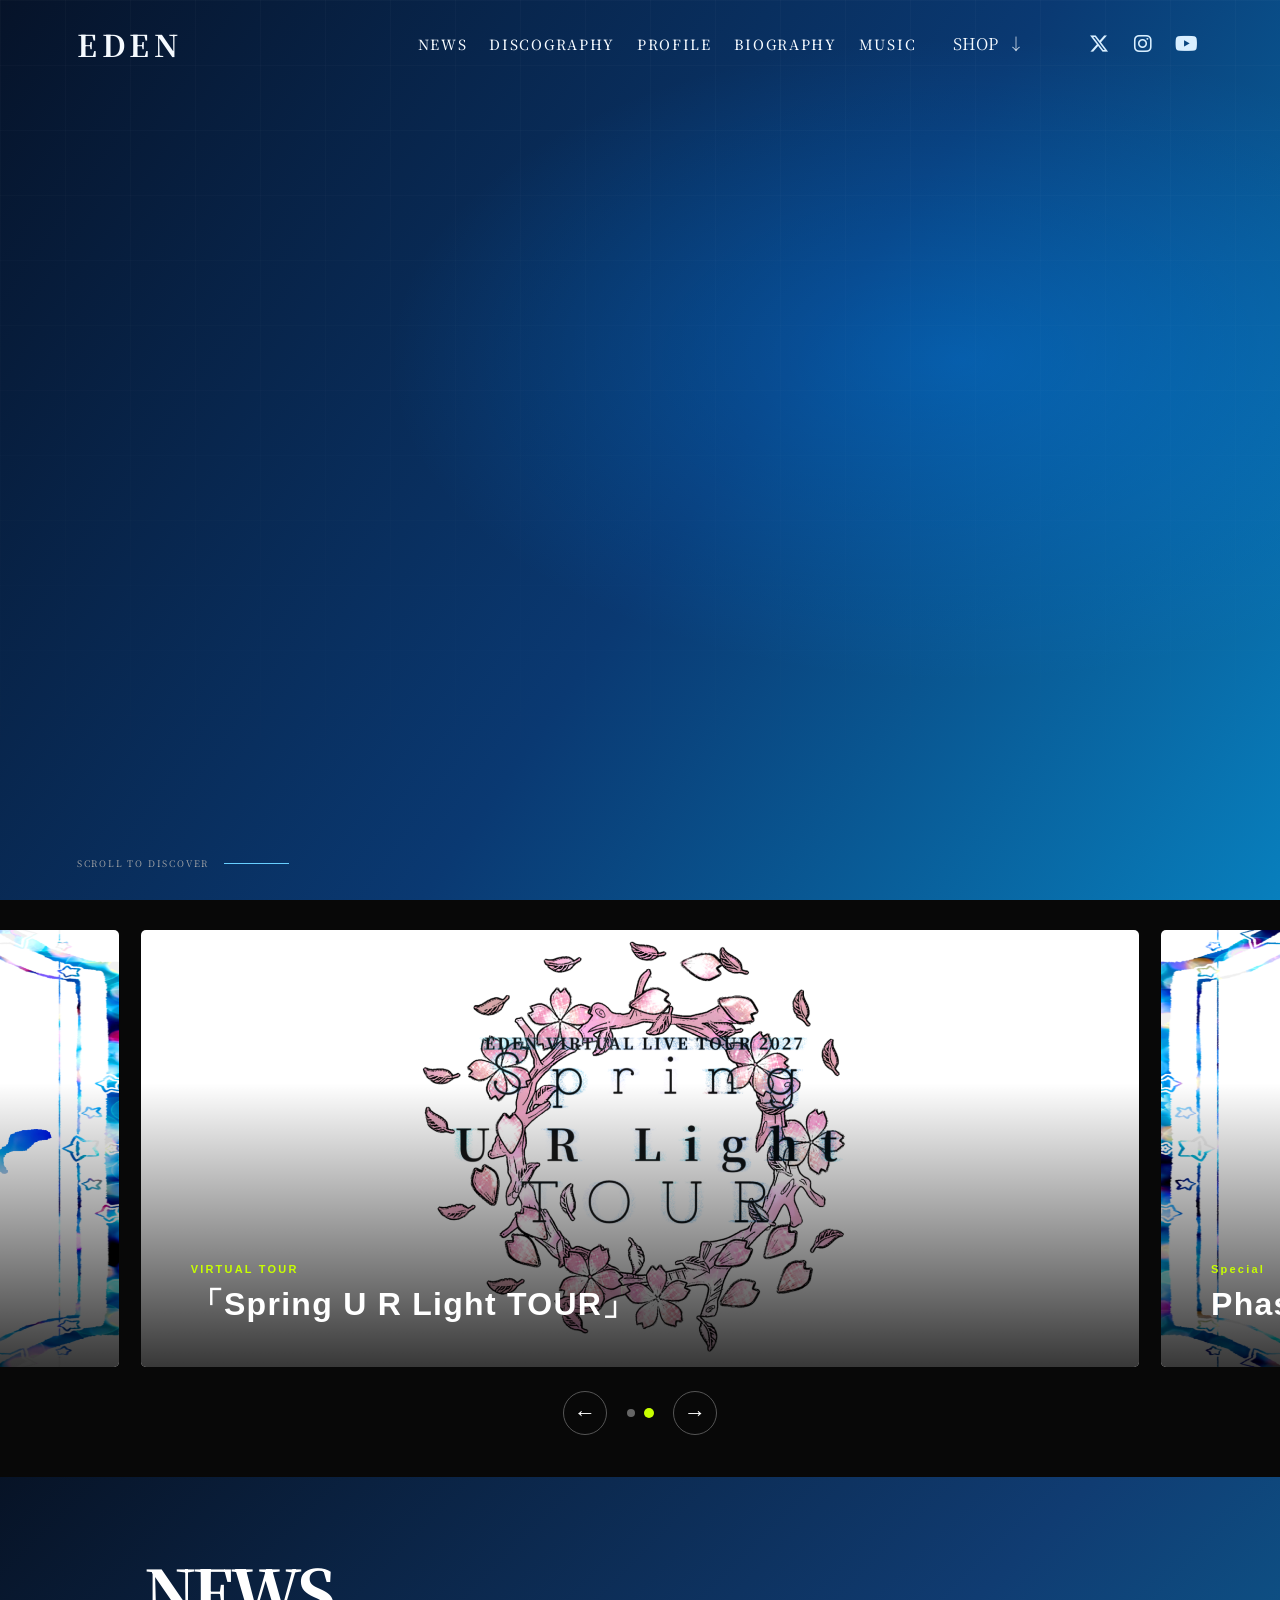
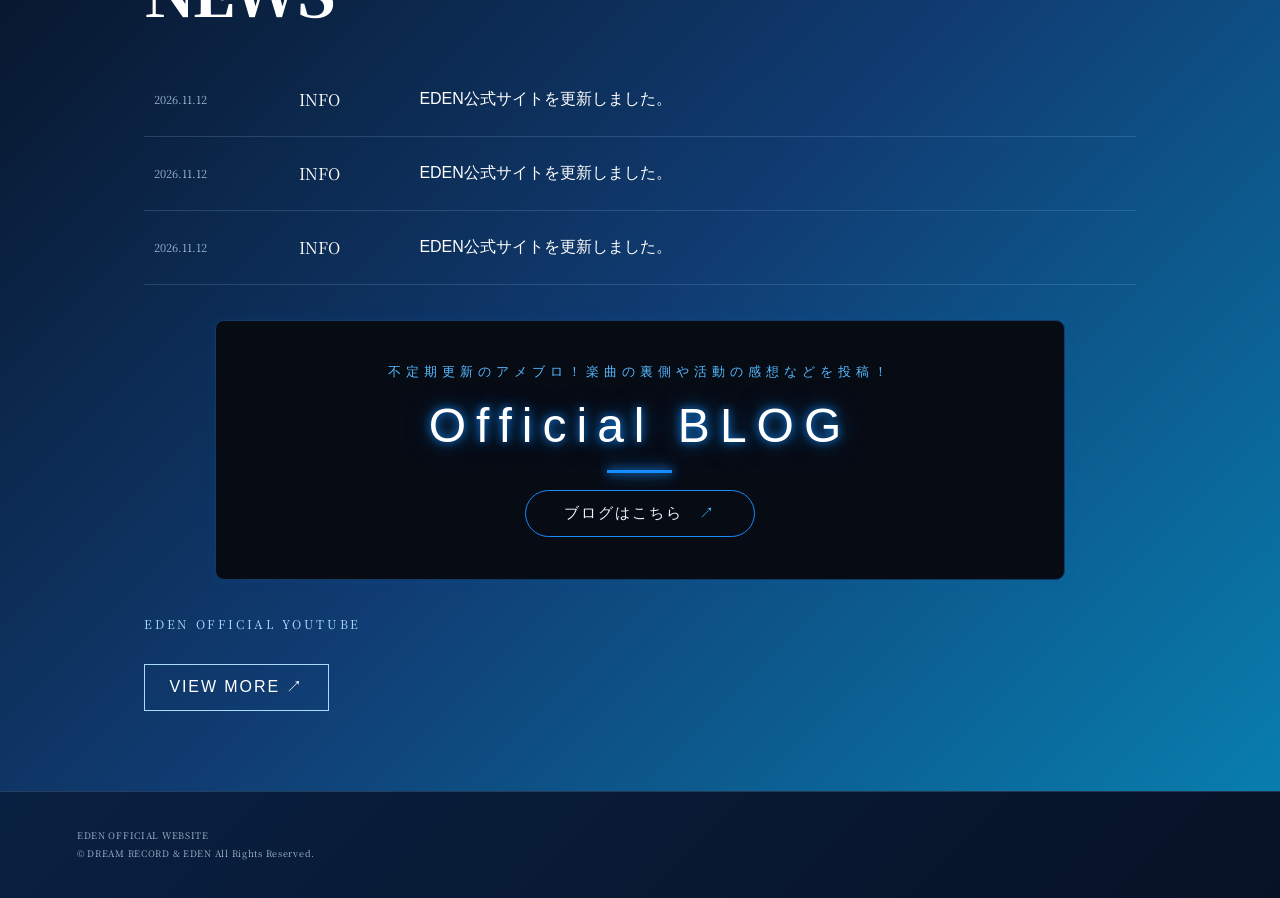
==== index.html @ d22cfefb "Remove extra newline before closing head tag" ====
<!DOCTYPE html>
<html lang="ja">
<head>
<meta charset="UTF-8">
<meta name="viewport" content="width=device-width, initial-scale=1">
<meta name="theme-color" content="#090909">
<meta name="description" content="ARTIST OFFICIAL WEBSITE">
<title>EDEN Official Web SITE</title>

<link rel="preconnect" href="https://fonts.googleapis.com">
<link rel="preconnect" href="https://fonts.gstatic.com" crossorigin>
<link href="https://fonts.googleapis.com/css2?family=Noto+Serif+JP:wght@400;500;600;700;800;900&display=swap" rel="stylesheet">
<link rel="stylesheet" href="style.css">
<script src="script.js" defer></script>

<link rel="stylesheet"
 href="https://cdnjs.cloudflare.com/ajax/libs/font-awesome/6.5.2/css/all.min.css">

 
</head>

<body>
<header id="header">
  <a href="#top" class="logo">EDEN</a>
  <button class="menu-btn" id="menuBtn" type="button" aria-label="メニューを開く" aria-expanded="false" aria-controls="nav">MENU ☰</button>
  <nav class="nav" id="nav" aria-label="メインメニュー">
    <a href="https://sites.google.com/view/eden-no-uta/news">NEWS</a>
    <a href="DISCOGRAPHY.html">DISCOGRAPHY</a>
    <a href="PROFILE.html">PROFILE</a>
    <a href="BIOGRAPHY.html">BIOGRAPHY</a>
    <a href="Music/home.html">MUSIC</a>

<div class="nav-dropdown">
  <button class="nav-dropdown__toggle" type="button"
          aria-expanded="false">
    SHOP <span class="nav-arrow">↓</span>
  </button>

  <div class="nav-dropdown__menu">
    <a href="https://suzuri.jp/EDEN__0_0__" target="_blank"
       rel="noopener noreferrer">SUZURI ↗</a>
    <a href="https://edennosono.booth.pm/" target="_blank"
       rel="noopener noreferrer">BOOTH ↗</a>
  </div>
</div>

<br>

<div class="header-sns">
  <a href="https://x.com/EDEN__0_0__"
     target="_blank" rel="noopener noreferrer"
     aria-label="X">
    <i class="fa-brands fa-x-twitter"></i>
  </a>

  <a href="https://www.instagram.com/eden__0_0__/?hl=ja"
     target="_blank" rel="noopener noreferrer"
     aria-label="Instagram">
    <i class="fa-brands fa-instagram"></i>
  </a>

  <a href="https://www.youtube.com/@EDEN__0_0__Official"
     target="_blank" rel="noopener noreferrer"
     aria-label="YouTube">
    <i class="fa-brands fa-youtube"></i>
  </a>


</div>

  </nav>

</header>

<main>
<section class="hero" id="top">
</section>
  <div class="hero-scroll">SCROLL TO DISCOVER</div>


<section class="dr-hero" aria-label="メインビジュアル">
  <div class="dr-hero__viewport">
    <div class="dr-hero__track">

      <a class="dr-hero__slide" href="https://sites.google.com/view/phase2specialsite/%E3%83%9B%E3%83%BC%E3%83%A0">
        <img
          src="パナー/2特設.png"
          alt="ライブステージ"
        >
        <span class="dr-hero__caption">
          <small>Special</small>
          Phase2 スタート記念特設サイト
        </span>
      </a>

      <a class="dr-hero__slide" href="#artist">
        <img
          src="パナー/TOURパナー.png"
          alt="音楽アーティスト"
        >
        <span class="dr-hero__caption">
          <small>VIRTUAL TOUR</small>
          「Spring U R Light TOUR」
        </span>
      </a>

     
    </div>
  </div>

  <div class="dr-hero__controls">
    <button class="dr-hero__arrow dr-hero__prev"
      type="button" aria-label="前のスライド">
      ←
    </button>

    <div class="dr-hero__dots" aria-label="スライド選択"></div>

    <button class="dr-hero__arrow dr-hero__next"
      type="button" aria-label="次のスライド">
      →
    </button>
  </div>
</section>

<section class="eden-video" id="video">

  <div class="wrap reveal">
    <div class="section-heading">
      <div><h2>NEWS</h2></div>
    </div>

<div class="news-item">
  <span class="news-date">2026.11.12</span>
  <span class="news-category">INFO</span>
  <a href="https://example.com">
    EDEN公式サイトを更新しました。
  </a>
</div>

<div class="news-item">
  <span class="news-date">2026.11.12</span>
  <span class="news-category">INFO</span>
  <a href="https://example.com">
    EDEN公式サイトを更新しました。
  </a>
</div>

<div class="news-item">
  <span class="news-date">2026.11.12</span>
  <span class="news-category">INFO</span>
  <a href="https://example.com">
    EDEN公式サイトを更新しました。
  </a>
</div>


  <!-- OFFICIAL BLOG -->
  <div class="eden-neon-wrap">
    <a href="https://www.ameba.jp/profile/general/eden-oficial/"
       target="_blank"
       rel="noopener noreferrer"
       class="eden-neon">

      <span class="eden-neon-label">
        不定期更新のアメブロ！楽曲の裏側や活動の感想などを投稿！
      </span>

      <span class="eden-neon-title">Official BLOG</span>

      <span class="eden-neon-line"></span>

      <span class="eden-neon-link">
        ブログはこちら <span>↗</span>
      </span>

    </a>
  </div>

  <!-- YOUTUBE VIDEO -->
  <div class="eden-video__inner">

    <p class="eden-video__eyebrow">
      EDEN OFFICIAL YOUTUBE
    </p>

    <a class="eden-video__more"
       href="https://www.youtube.com/@EDEN__0_0__Official"
       target="_blank"
       rel="noopener noreferrer">
      VIEW MORE ↗
    </a>

  </div>

</section>



</main>

<footer>
<p>EDEN OFFICIAL WEBSITE<br>© DREAM RECORD & EDEN All Rights Reserved.
</p></footer>
</body>
</html>
<style>
.eden-neon-wrap {
  width: 100%;
  margin: 35px auto;
  padding: 0 20px;
  box-sizing: border-box;
}

.eden-neon {
  width: 100%;
  max-width: 850px;
  min-height: 260px;
  margin: auto;
  box-sizing: border-box;

  display: flex;
  flex-direction: column;
  align-items: center;
  justify-content: center;
  gap: 17px;

  background: #070B14;
  border: 1px solid #123B68;
  border-radius: 9px;

  color: white !important;
  text-decoration: none !important;

  transition: .35s ease;
  box-shadow: 0 0 15px rgba(0,130,255,.08);
}

.eden-neon-label {
  color: #55B9FF;
  font-size: 13px;
  letter-spacing: 5px;
  font-family: Arial, sans-serif;
}

.eden-neon-title {
  font-family: Arial, sans-serif;
  font-size: 48px;
  font-weight: 300;
  letter-spacing: 10px;
  text-shadow: 0 0 10px #168CFF,
               0 0 25px rgba(0,140,255,.6);
}

.eden-neon-line {
  width: 65px;
  height: 3px;
  background: #168CFF;
  box-shadow: 0 0 8px #168CFF,
              0 0 18px #168CFF;
}

.eden-neon-link {
  color: #EAF6FF;
  font-size: 15px;
  letter-spacing: 2px;
  padding: 13px 38px;
  border: 1px solid #168CFF;
  border-radius: 40px;
  transition: .3s;
}

.eden-neon-link span {
  color: #45B9FF;
  margin-left: 10px;
}

.eden-neon:hover {
  border-color: #35AEFF;
  box-shadow: 0 0 15px #087BFF,
              0 0 35px rgba(0,120,255,.3);
}

.eden-neon:hover .eden-neon-link {
  background: #087BFF;
  box-shadow: 0 0 15px #087BFF;
  color: white;
}

.eden-neon:hover .eden-neon-link span {
  color: white;
}

@media(max-width:600px) {
  .eden-neon {
    min-height: 220px;
  }

  .eden-neon-title {
    font-size: 38px;
  }

  .eden-neon-label {
    font-size: 11px;
  }
}
</style>
---- style.css ----
:root {
  --bg: #090909;
  --panel: #141414;
  --text: #f7f7f7;
  --muted: #929292;
  --accent: #d9ff48;
  --line: rgba(255,255,255,.13);
}
* { box-sizing: border-box; margin: 0; padding: 0; }
html { scroll-behavior: smooth; scroll-padding-top: 85px; }
body { background: var(--bg); color: var(--text); font-family: "Montserrat", "Noto Sans JP", sans-serif; overflow-x: hidden; }
a { color: inherit; text-decoration: none; }
button { font: inherit; }
img { display: block; max-width: 100%; }
.wrap { width: min(1200px, 88%); margin: 0 auto; }

/* HEADER */
header { height: 78px; width: 100%; position: fixed; inset: 0 0 auto; z-index: 100; display: flex; align-items: center; justify-content: space-between; padding: 0 6%; border-bottom: 1px solid transparent; transition: .3s; }
header.scrolled { background: rgba(9,9,9,.92); border-color: var(--line); backdrop-filter: blur(15px); }
.logo { font-size: 21px; font-weight: 800; letter-spacing: .13em; }
.logo span { color: var(--accent); }
.nav { display: flex; gap: 28px; align-items: center; }
.nav a { font-size: 10px; letter-spacing: .14em; font-weight: 700; transition: color .25s; }
.nav a:hover { color: var(--accent); }
.menu-btn { display: none; color: white; background: transparent; border: 0; cursor: pointer; font-size: 12px; letter-spacing: .12em; }

/* HERO */
.hero { position: relative; min-height: 720px; height: 100svh; max-height: 1000px; display: flex; align-items: center; overflow: hidden; background: radial-gradient(ellipse at 72% 45%, rgba(105,120,57,.26), transparent 38%), radial-gradient(ellipse at 20% 80%, rgba(88,60,120,.20), transparent 40%), linear-gradient(120deg, #090909 20%, #1a1a1a 100%); }
.hero::before { content: ""; position: absolute; inset: 0; opacity: .18; background-image: linear-gradient(rgba(255,255,255,.12) 1px, transparent 1px), linear-gradient(90deg, rgba(255,255,255,.12) 1px, transparent 1px); background-size: 65px 65px; mask-image: linear-gradient(to bottom, black, transparent); }
.hero-orb { position: absolute; width: min(47vw, 600px); aspect-ratio: 1; right: 7%; top: 50%; transform: translateY(-45%); border-radius: 50%; background: radial-gradient(circle at 35% 30%, rgba(255,255,255,.8), transparent 2%), radial-gradient(circle at 35% 35%, #d9ff48 0%, #778c2a 14%, #22271a 38%, #090909 70%); filter: saturate(.75); box-shadow: 0 0 100px rgba(217,255,72,.08); animation: float 8s ease-in-out infinite; }
.hero-orb::after { content: ""; position: absolute; inset: -12%; border: 1px solid rgba(217,255,72,.2); border-radius: 50%; transform: rotateX(68deg) rotate(-25deg); }
@keyframes float { 0%,100% { transform: translateY(-45%) rotate(0deg); } 50% { transform: translateY(-48%) rotate(5deg); } }
.hero-content { position: relative; z-index: 2; width: 88%; max-width: 1200px; margin: 45px auto 0; }
.hero-label { font-size: 10px; letter-spacing: .35em; color: var(--accent); margin-bottom: 25px; }
.hero h1 { font-size: clamp(48px, 9vw, 120px); font-weight: 800; line-height: .95; letter-spacing: -.055em; max-width: 850px; }
.hero h1 span { display: block; color: transparent; -webkit-text-stroke: 1px rgba(255,255,255,.8); }
.hero-desc { font-size: 12px; line-height: 2.1; color: #b8b8b8; margin-top: 30px; }
.hero-links { display: flex; gap: 12px; margin-top: 35px; flex-wrap: wrap; }
.button { min-height: 48px; display: inline-flex; justify-content: center; align-items: center; padding: 0 25px; font-size: 10px; font-weight: 700; letter-spacing: .14em; border: 1px solid rgba(255,255,255,.4); transition: .25s; }
.button.primary { background: var(--accent); color: #101010; border-color: var(--accent); }
.button:hover { background: white; color: black; border-color: white; }
.hero-scroll { position: absolute; bottom: 30px; left: 6%; display: flex; align-items: center; gap: 15px; color: #aaa; font-size: 9px; letter-spacing: .2em; }
.hero-scroll::after { content: ""; width: 65px; height: 1px; background: var(--accent); }

/* SHARED SECTIONS */
section { padding: 110px 0; }
.section-heading { display: flex; align-items: end; justify-content: space-between; gap: 25px; margin-bottom: 42px; }
.eyebrow { color: var(--accent); font-size: 10px; letter-spacing: .28em; margin-bottom: 13px; font-weight: 700; }
.section-heading h2 { font-size: clamp(36px, 6vw, 64px); font-weight: 800; letter-spacing: -.055em; line-height: 1; }
.section-heading h2 small { display: block; font-size: 12px; font-weight: 400; letter-spacing: .16em; margin-top: 15px; }
.more { font-size: 10px; letter-spacing: .14em; padding-bottom: 8px; border-bottom: 1px solid var(--accent); white-space: nowrap; }

/* NEWS */
.news-list { border-top: 1px solid var(--line); }
.news-item { display: grid; grid-template-columns: 125px 100px 1fr 20px; gap: 20px; align-items: center; padding: 25px 10px; border-bottom: 1px solid var(--line); transition: background .25s; }
.news-item:hover { background: rgba(255,255,255,.035); }
.news-date { color: var(--muted); font-size: 11px; }
.tag { display: inline-flex; justify-content: center; width: fit-content; min-width: 75px; padding: 7px 10px; border: 1px solid var(--line); font-size: 9px; letter-spacing: .1em; }
.news-title { font-size: 13px; line-height: 1.8; }
.arrow { color: var(--accent); font-size: 18px; }

/* SCHEDULE */
.schedule { background: #111; }
.schedule-grid { display: grid; grid-template-columns: repeat(3, 1fr); gap: 18px; }
.schedule-card { background: #191919; padding: 27px; border: 1px solid transparent; transition: .3s; }
.schedule-card:hover { border-color: rgba(217,255,72,.45); transform: translateY(-4px); }
.schedule-type { font-size: 9px; color: var(--accent); letter-spacing: .2em; }
.schedule-date { font-size: 38px; font-weight: 800; margin: 22px 0 15px; }
.schedule-date span { font-size: 12px; font-weight: 500; }
.schedule-card h3 { font-size: 14px; line-height: 1.8; margin-bottom: 12px; }
.schedule-card p { color: var(--muted); font-size: 11px; line-height: 1.9; }

.eden-news-embed {
  width: 100%;
  max-width: 1100px;
  margin: 30px auto;
  overflow: hidden;
  border-radius: 12px;
  background: #071326;
}

.eden-news-embed iframe {
  display: block;
  width: 100%;
  height: 650px;
  border: 0;
}

@media (max-width: 700px) {
  .eden-news-embed iframe {
    height: 520px;
  }
}


/* VIDEO */
.video-grid { display: grid; grid-template-columns: repeat(3, 1fr); gap: 22px; }
.video-card { display: block; }
.video-thumb { position: relative; aspect-ratio: 16 / 10; overflow: hidden; background: radial-gradient(circle at 70% 35%, #606b32, transparent 30%), linear-gradient(135deg, #343434, #111); }
.video-thumb-purple { background: linear-gradient(135deg,#242424,#493b55,#111); }
.video-thumb-olive { background: linear-gradient(135deg,#4b4b31,#181818,#303030); }
.video-thumb::before { content: ""; position: absolute; inset: 0; background: linear-gradient(0deg, rgba(0,0,0,.65), transparent); transition: .3s; }
.video-thumb::after { content: "▶"; position: absolute; left: 50%; top: 50%; transform: translate(-50%,-50%); width: 48px; height: 48px; border: 1px solid rgba(255,255,255,.7); border-radius: 50%; display: grid; place-items: center; font-size: 12px; padding-left: 3px; transition: .3s; }
.video-card:hover .video-thumb::before { background: rgba(217,255,72,.13); }
.video-card:hover .video-thumb::after { background: var(--accent); color: #111; border-color: var(--accent); }
.video-info { padding-top: 18px; }
.video-info span { color: var(--muted); font-size: 9px; letter-spacing: .12em; }
.video-info h3 { margin-top: 9px; font-size: 13px; line-height: 1.7; }

.eden-video {
  padding: 80px 6%;
  color: #fff;
  background: linear-gradient(135deg, #071326, #103c72, #087eae);
}

.eden-video__inner {
  max-width: 1200px;
  margin: 0 auto;
}

.eden-video__eyebrow {
  font-size: 12px;
  letter-spacing: 0.22em;
  color: #a8dcff;
}

.eden-video__title {
  margin: 8px 0;
  font-family: "Noto Serif JP", serif;
  font-size: clamp(36px, 5vw, 58px);
  letter-spacing: 0.12em;
}

.eden-video__description {
  margin-bottom: 32px;
  color: #d2e7fa;
  font-size: 14px;
}

.eden-video__grid {
  display: grid;
  grid-template-columns: repeat(3, minmax(0, 1fr));
  gap: 24px;
}

.eden-video__item {
  min-width: 0;
}

.eden-video__player {
  width: 100%;
  aspect-ratio: 16 / 9;
  border: 0;
  display: block;
  background: #000;
}

.eden-video__name {
  margin-top: 12px;
  font-family: "Noto Serif JP", serif;
  font-size: 15px;
  line-height: 1.7;
  overflow-wrap: anywhere;
}

.eden-video__more {
  display: inline-block;
  margin-top: 32px;
  padding: 12px 24px;
  border: 1px solid #a8dcff;
  color: #fff;
  text-decoration: none;
  letter-spacing: 0.12em;
  transition: background 0.25s;
}

.eden-video__more:hover {
  background: #ffffff20;
}

.eden-video__loading {
  color: #d2e7fa;
}

@media (max-width: 700px) {
  .eden-video {
    padding: 56px 5%;
  }

  .eden-video__grid {
    grid-template-columns: 1fr;
    gap: 28px;
  }
}


/* ABOUT */
.about { position: relative; overflow: hidden; background: radial-gradient(ellipse at 100% 50%, rgba(217,255,72,.08), transparent 40%), #0d0d0d; }
.about-grid { display: grid; grid-template-columns: 1fr 1fr; gap: 70px; align-items: center; }
.about-art { min-height: 420px; position: relative; display: grid; place-items: center; background: linear-gradient(140deg, rgba(255,255,255,.07), transparent 55%), #151515; border: 1px solid var(--line); }
.about-art strong { font-size: clamp(45px, 8vw, 95px); letter-spacing: -.08em; font-weight: 800; }
.about-art span { position: absolute; bottom: 24px; right: 25px; color: var(--accent); font-size: 9px; letter-spacing: .2em; }
.about-text h2 { font-size: clamp(32px, 5vw, 54px); line-height: 1.25; letter-spacing: -.04em; margin-bottom: 25px; }
.about-text h2 span { color: var(--accent); }
.about-text p { font-size: 12px; line-height: 2.3; color: #aaa; margin-bottom: 20px; }

/* SOCIAL & FOOTER */
.social { text-align: center; padding: 85px 0; border-top: 1px solid var(--line); }
.social h2 { font-size: clamp(30px, 5vw, 55px); letter-spacing: -.04em; margin-bottom: 15px; }
.social p { color: var(--muted); font-size: 12px; margin-bottom: 30px; }
.social-links { display: flex; justify-content: center; gap: 12px; flex-wrap: wrap; }
footer { padding: 35px 6%; display: flex; justify-content: space-between; align-items: center; gap: 20px; border-top: 1px solid var(--line); }
.footer-logo { font-size: 16px; font-weight: 800; letter-spacing: .12em; }
footer p { color: var(--muted); font-size: 9px; letter-spacing: .08em; line-height: 2; }

/* SCROLL ANIMATION */
.reveal { opacity: 0; transform: translateY(25px); transition: opacity .7s ease, transform .7s ease; }
.reveal.visible { opacity: 1; transform: translateY(0); }
@media (prefers-reduced-motion: reduce) {
  *, *::before, *::after { scroll-behavior: auto !important; animation: none !important; transition: none !important; }
  .reveal { opacity: 1; transform: none; }
}

/* TABLET & MOBILE */
@media (max-width: 900px) {
  header { height: 68px; }
  .menu-btn { display: block; position: relative; z-index: 102; }
  .nav { position: fixed; inset: 0; height: 100svh; background: rgba(8,8,8,.98); display: flex; flex-direction: column; justify-content: center; gap: 32px; opacity: 0; visibility: hidden; transform: translateY(-10px); transition: .3s; }
  .nav.open { opacity: 1; visibility: visible; transform: translateY(0); }
  .nav a { font-size: 19px; letter-spacing: .15em; }
  .hero { min-height: 680px; height: 90svh; }
  .hero-orb { width: 75vw; right: -15%; top: 30%; opacity: .65; }
  .hero-content { margin-top: 70px; }
  .about-grid { gap: 35px; }
  .about-art { min-height: 320px; }
}
@media (max-width: 600px) {
  .wrap { width: 88%; }
  section { padding: 78px 0; }
  .hero { min-height: 680px; max-height: 850px; }
  .hero h1 { font-size: clamp(43px, 13vw, 72px); }
  .hero-desc { font-size: 11px; }
  .section-heading { margin-bottom: 28px; }
  .news-item { grid-template-columns: 1fr 1fr 20px; gap: 10px; padding: 20px 5px; }
  .news-date { grid-column: 1; }
  .news-item .tag { grid-column: 2; grid-row: 1; }
  .news-title { grid-column: 1 / 3; grid-row: 2; font-size: 12px; }
  .news-item .arrow { grid-column: 3; grid-row: 1 / 3; }
  .schedule-grid, .video-grid { grid-template-columns: 1fr; gap: 14px; }
  .schedule-card { padding: 23px; }
  .schedule-date { font-size: 32px; margin: 15px 0 10px; }
  .video-thumb { aspect-ratio: 16 / 9; }
  .about-grid { grid-template-columns: 1fr; gap: 35px; }
  .about-art { min-height: 260px; }
  .social { padding: 70px 0; }
  footer { flex-direction: column; align-items: flex-start; padding: 30px 6%; }
}


/* MOBILE MENU FINAL OVERRIDES */
@media (max-width: 900px) {
  .menu-btn {
    display: inline-flex;
    align-items: center;
    justify-content: center;
    min-height: 44px;
    padding: 0 4px;
    position: relative;
    z-index: 103;
  }
  .nav {
    z-index: 101;
    pointer-events: none;
  }
  .nav.open {
    pointer-events: auto;
  }
}
@media (min-width: 901px) {
  .menu-btn { display: none; }
  .nav {
    position: static;
    height: auto;
    opacity: 1;
    visibility: visible;
    transform: none;
    pointer-events: auto;
    background: transparent;
  }
}


/* EDEN - Main Visual Slider */
.dr-hero {
  --dr-gap: 22px;
  --dr-slide-width: 78%;
  --dr-accent: #c8ff00;
  width: 100%;
  padding: 30px 0 42px;
  overflow: hidden;
  background: #080808;
  color: #fff;
}

.dr-hero__viewport {
  width: 100%;
  overflow: hidden;
  touch-action: pan-y;
}

.dr-hero__track {
  display: flex;
  align-items: center;
  gap: var(--dr-gap);
  will-change: transform;
  transition: transform 650ms cubic-bezier(.22,.61,.36,1);
}

.dr-hero__slide {
  position: relative;
  display: block;
  flex: 0 0 var(--dr-slide-width);
  aspect-ratio: 16 / 7;
  overflow: hidden;
  border-radius: 5px;
  color: #fff;
  text-decoration: none;
  background: #202020;
}

.dr-hero__slide::after {
  content: "";
  position: absolute;
  inset: 0;
  background: linear-gradient(
    0deg,
    rgba(0,0,0,.78),
    transparent 65%
  );
}

.dr-hero__slide img {
  display: block;
  width: 100%;
  height: 100%;
  object-fit: cover;
  transition: transform 800ms ease;
}

.dr-hero__slide:hover img {
  transform: scale(1.04);
}

.dr-hero__caption {
  position: absolute;
  z-index: 1;
  left: 5%;
  bottom: 9%;
  font-size: clamp(16px, 2.5vw, 32px);
  font-weight: 800;
  letter-spacing: .04em;
}

.dr-hero__caption small {
  display: block;
  margin-bottom: 8px;
  color: var(--dr-accent);
  font-size: 11px;
  letter-spacing: .2em;
}

.dr-hero__controls {
  display: flex;
  align-items: center;
  justify-content: center;
  gap: 20px;
  margin-top: 24px;
}

.dr-hero__arrow {
  display: grid;
  place-items: center;
  width: 44px;
  height: 44px;
  flex: 0 0 44px;
  border: 1px solid #555;
  border-radius: 50%;
  background: transparent;
  color: #fff;
  font-size: 22px;
  cursor: pointer;
  transition: background .2s, color .2s, border-color .2s;
}

.dr-hero__arrow:hover {
  background: var(--dr-accent);
  border-color: var(--dr-accent);
  color: #080808;
}

.dr-hero__dots {
  display: flex;
  align-items: center;
  justify-content: center;
  gap: 10px;
}

.dr-hero__dot {
  width: 8px;
  height: 8px;
  padding: 0;
  border: 0;
  border-radius: 50%;
  background: #666;
  cursor: pointer;
  transition: background .2s, transform .2s;
}

.dr-hero__dot.is-active {
  background: var(--dr-accent);
  transform: scale(1.25);
}


@media (max-width: 768px) {
  .dr-hero {
    --dr-gap: 22px;
    --dr-slide-width: 78%;
    padding: 18px 0 28px;
  }

  .dr-hero__slide {
    aspect-ratio: 16 / 7;
  }

  .dr-hero__caption {
    font-size: 20px;
  }
}

@media (prefers-reduced-motion: reduce) {
  .dr-hero__track,
  .dr-hero__slide img {
    transition: none;
  }
}



.nav-dropdown {
  position: relative;
  display: inline-block;
  font-family: inherit;
}

.nav-dropdown__toggle {
  display: inline-flex;
  align-items: center;
  gap: 10px;
  padding: 10px 14px;
  border: 1px solid transparent;
  border-radius: 4px;
  background: transparent;
  color: inherit;
  font: inherit;
  cursor: pointer;
  transition: background .3s, border-color .3s;
}

.nav-dropdown__toggle:hover {
  background: rgba(128, 128, 128, .12);
  border-color: rgba(128, 128, 128, .35);
}

.nav-arrow {
  display: inline-block;
  transition: transform .3s ease;
}

.nav-dropdown.is-open .nav-arrow {
  transform: rotate(180deg);
}

.nav-dropdown__menu {
  position: absolute;
  top: calc(100% + 10px);
  left: 0;
  min-width: 190px;
  padding: 8px;
  background: #111116;
  border: 1px solid rgba(255,255,255,.16);
  border-radius: 6px;
  box-shadow: 0 12px 32px rgba(0,0,0,.25);
  z-index: 1000;

  opacity: 0;
  visibility: hidden;
  transform: translateY(-8px);
  transition:
    opacity .25s ease,
    transform .25s ease,
    visibility .25s;
}

.nav-dropdown.is-open .nav-dropdown__menu {
  opacity: 1;
  visibility: visible;
  transform: translateY(0);
}

.nav-dropdown__menu a {
  display: flex;
  justify-content: space-between;
  align-items: center;
  gap: 20px;
  padding: 13px 12px;
  color: #fff;
  font: inherit;
  text-decoration: none;
  border-radius: 4px;
  transition: background .2s, padding-left .2s;
}

.nav-dropdown__menu a:hover {
  background: rgba(255,255,255,.09);
  padding-left: 17px;
}

@media (prefers-reduced-motion: reduce) {
  .nav-dropdown__toggle,
  .nav-arrow,
  .nav-dropdown__menu,
  .nav-dropdown__menu a {
    transition: none;
  }
}

/* =========================
   BLUE GRADIENT THEME
   サイト全体のカラー変更
========================= */

:root {
  --bg: #071225;
  --panel: #0c1d36;
  --text: #f5faff;
  --muted: #a2bad4;
  --accent: #67cfff;
  --line: rgba(155, 210, 255, 0.18);
}

/* サイト全体の背景 */
body {
  background:
    linear-gradient(
      135deg,
      #061329 0%,
      #0a2850 45%,
      #071225 100%
    );
  color: var(--text);
}

/* ヘッダー */
header.scrolled {
  background: rgba(5, 18, 40, 0.92);
  border-color: rgba(103, 207, 255, 0.25);
}

/* メインビジュアル */
.hero {
  background:
    radial-gradient(
      ellipse at 75% 40%,
      rgba(0, 140, 255, 0.35),
      transparent 42%
    ),
    linear-gradient(
      125deg,
      #061329 0%,
      #0a3972 55%,
      #087fbd 100%
    );
}

/* ヒーローの光の球 */
.hero-orb {
  background:
    radial-gradient(
      circle at 35% 30%,
      #ffffff 0%,
      #8ee4ff 5%,
      #168bea 25%,
      #073d79 55%,
      #061329 75%
    );
  box-shadow: 0 0 100px rgba(40, 160, 255, 0.2);
}

/* 見出しのアクセント */
.eyebrow,
.logo span,
.arrow,
.schedule-type {
  color: var(--accent);
}

/* ボタン */
.button.primary {
  background: linear-gradient(135deg, #8ce3ff, #329fff);
  color: #061329;
  border-color: #8ce3ff;
}

.button:hover {
  background: #e8f8ff;
  color: #061329;
  border-color: #e8f8ff;
}

/* セクション背景 */
.schedule {
  background: rgba(3, 15, 34, 0.55);
}

.about {
  background:
    radial-gradient(
      ellipse at 100% 50%,
      rgba(0, 140, 255, 0.2),
      transparent 45%
    ),
    #08172d;
}

.social {
  border-color: var(--line);
}

/* カード */
.schedule-card {
  background: linear-gradient(
    145deg,
    rgba(20, 55, 95, 0.85),
    rgba(8, 24, 46, 0.95)
  );
  border-color: rgba(103, 207, 255, 0.12);
}

.schedule-card:hover {
  border-color: rgba(103, 207, 255, 0.65);
}

/* 動画サムネイル */
.video-thumb {
  background:
    radial-gradient(
      circle at 70% 35%,
      #168bea,
      transparent 35%
    ),
    linear-gradient(135deg, #153f6b, #081225);
}

.video-thumb-purple {
  background: linear-gradient(
    135deg, #102b55, #285d9c, #081225
  );
}

.video-thumb-olive {
  background: linear-gradient(
    135deg, #164d78, #0b203e, #102f55
  );
}

/* ABOUTエリア */
.about-art {
  background:
    linear-gradient(
      140deg,
      rgba(70, 170, 255, 0.2),
      transparent 60%
    ),
    #0c1d36;
  border-color: var(--line);
}

.about-text h2 span {
  color: var(--accent);
}

/* リンクのアクセント */
.more {
  border-color: var(--accent);
}

/* スマホメニュー */
@media (max-width: 900px) {
  .nav {
    background: linear-gradient(
      145deg,
      #061329 0%,
      #0a3972 60%,
      #071225 100%
    );
  }
}


/* EDEN：サイト共通フォント */
body,
button,
input,
textarea,
select,
a {
  font-family: "Helvetica Neue", Arial, sans-serif;
}

/* ナビゲーションの文字も統一 */
.nav-dropdown,
.nav-dropdown__toggle,
.nav-dropdown__menu a {
  font-family: inherit;
  font-size: inherit;
  letter-spacing: inherit;
}


/* =========================
   MINCHO FONT + HEADER SIZE
========================= */

/* サイト全体を明朝体に */
body {
  font-family:
    "Noto Serif JP",
    "Yu Mincho",
    "YuMincho",
    "Hiragino Mincho ProN",
    "MS PMincho",
    serif;
}

/* Google Fontsの明朝体を読み込む */


/* ヘッダー全体 */
header {
  min-height: 88px;
  padding: 0 6%;
}

/* 左上のロゴ */
.logo {
  font-family: "Noto Serif JP", serif;
  font-size: 30px;
  font-weight: 700;
  letter-spacing: 0.16em;
}

/* 右側のメニュー */
.nav {
  gap: 34px;
}

.nav a {
  font-family: "Noto Serif JP", serif;
  font-size: 14px;
  font-weight: 500;
  letter-spacing: 0.12em;
}

/* MENUボタン */
.menu-btn {
  font-family: "Noto Serif JP", serif;
  font-size: 16px;
  letter-spacing: 0.1em;
}

/* スマホ表示 */
@media (max-width: 900px) {
  header {
    min-height: 68px;
  }

  .logo {
    font-size: 25px;
  }

  .nav a {
    font-size: 22px;
  }

  .menu-btn {
    font-size: 15px;
  }
}


/* HEADER SNS LINKS */
.header-sns {
  display: flex;
  align-items: center;
  gap: 16px;
  margin-left: 28px;
  white-space: nowrap;
}

.header-sns a {
  color: #d9efff;
  font-family: "Noto Serif JP", serif;
  font-size: 12px;
  letter-spacing: 0.04em;
  transition: color 0.25s, opacity 0.25s;
}

.header-sns a:hover {
  color: #67cfff;
  opacity: 0.8;
}

/* PCのヘッダーに収める */
@media (min-width: 901px) {
  header {
    gap: 24px;
  }

  .nav {
    gap: 22px;
  }

  .header-sns {
    margin-left: 0;
    gap: 12px;
  }
}

/* スマホではメニュー内にSNSを表示 */
@media (max-width: 900px) {
  .header-sns {
    position: fixed;
    z-index: 102;
    top: calc(50% + 170px);
    left: 0;
    width: 100%;
    justify-content: center;
    gap: 24px;
    margin: 0;
    opacity: 0;
    visibility: hidden;
    pointer-events: none;
    transition: opacity 0.3s;
  }

  body:has(.nav.open) .header-sns {
    opacity: 1;
    visibility: visible;
    pointer-events: auto;
  }

  .header-sns a {
    font-size: 13px;
  }
}


.header-sns a {
  display: inline-flex;
  align-items: center;
  justify-content: center;
  color: #d9efff;
  font-size: 20px;
  width: 32px;
  height: 36px;
  transition: color 0.25s, transform 0.25s;
}

.header-sns a:hover {
  color: #67cfff;
  transform: translateY(-2px);
}

.header-sns i {
  display: block;
  line-height: 1;
}

@media (max-width: 900px) {
  .header-sns a {
    font-size: 24px;
    width: 38px;
    height: 42px;
  }
}

/* NEWS スマホ表示調整 */
@media screen and (max-width: 600px) {

  .news-item {
    display: grid;
    grid-template-columns: auto auto;
    justify-content: start;
    align-items: center;
    gap: 8px;

    width: 100%;
    box-sizing: border-box;
    padding: 14px 12px;
    margin: 0;

    min-height: auto;
  }

  .news-date {
    font-size: 12px;
    white-space: nowrap;
  }

  .news-category {
    font-size: 10px;
    padding: 3px 8px;
  }

  .news-item p {
    grid-column: 1 / -1;
    font-size: 13px;
    line-height: 1.6;
    margin: 0;
    overflow-wrap: anywhere;
  }

}
/* BLOG スマホ表示調整 */
@media screen and (max-width: 600px) {

  .eden-neon-wrap {
    padding: 0 12px;
    margin: 25px auto;
  }

  .eden-neon {
    min-height: 190px;
    padding: 25px 15px;
    gap: 14px;
  }

  .eden-neon-label {
    font-size: 11px;
    letter-spacing: 1px;
    line-height: 1.8;
    text-align: center;
  }

  .eden-neon-title {
    font-size: 32px;
    letter-spacing: 5px;
    text-align: center;
  }

  .eden-neon-link {
    font-size: 13px;
    padding: 11px 28px;
  }

}
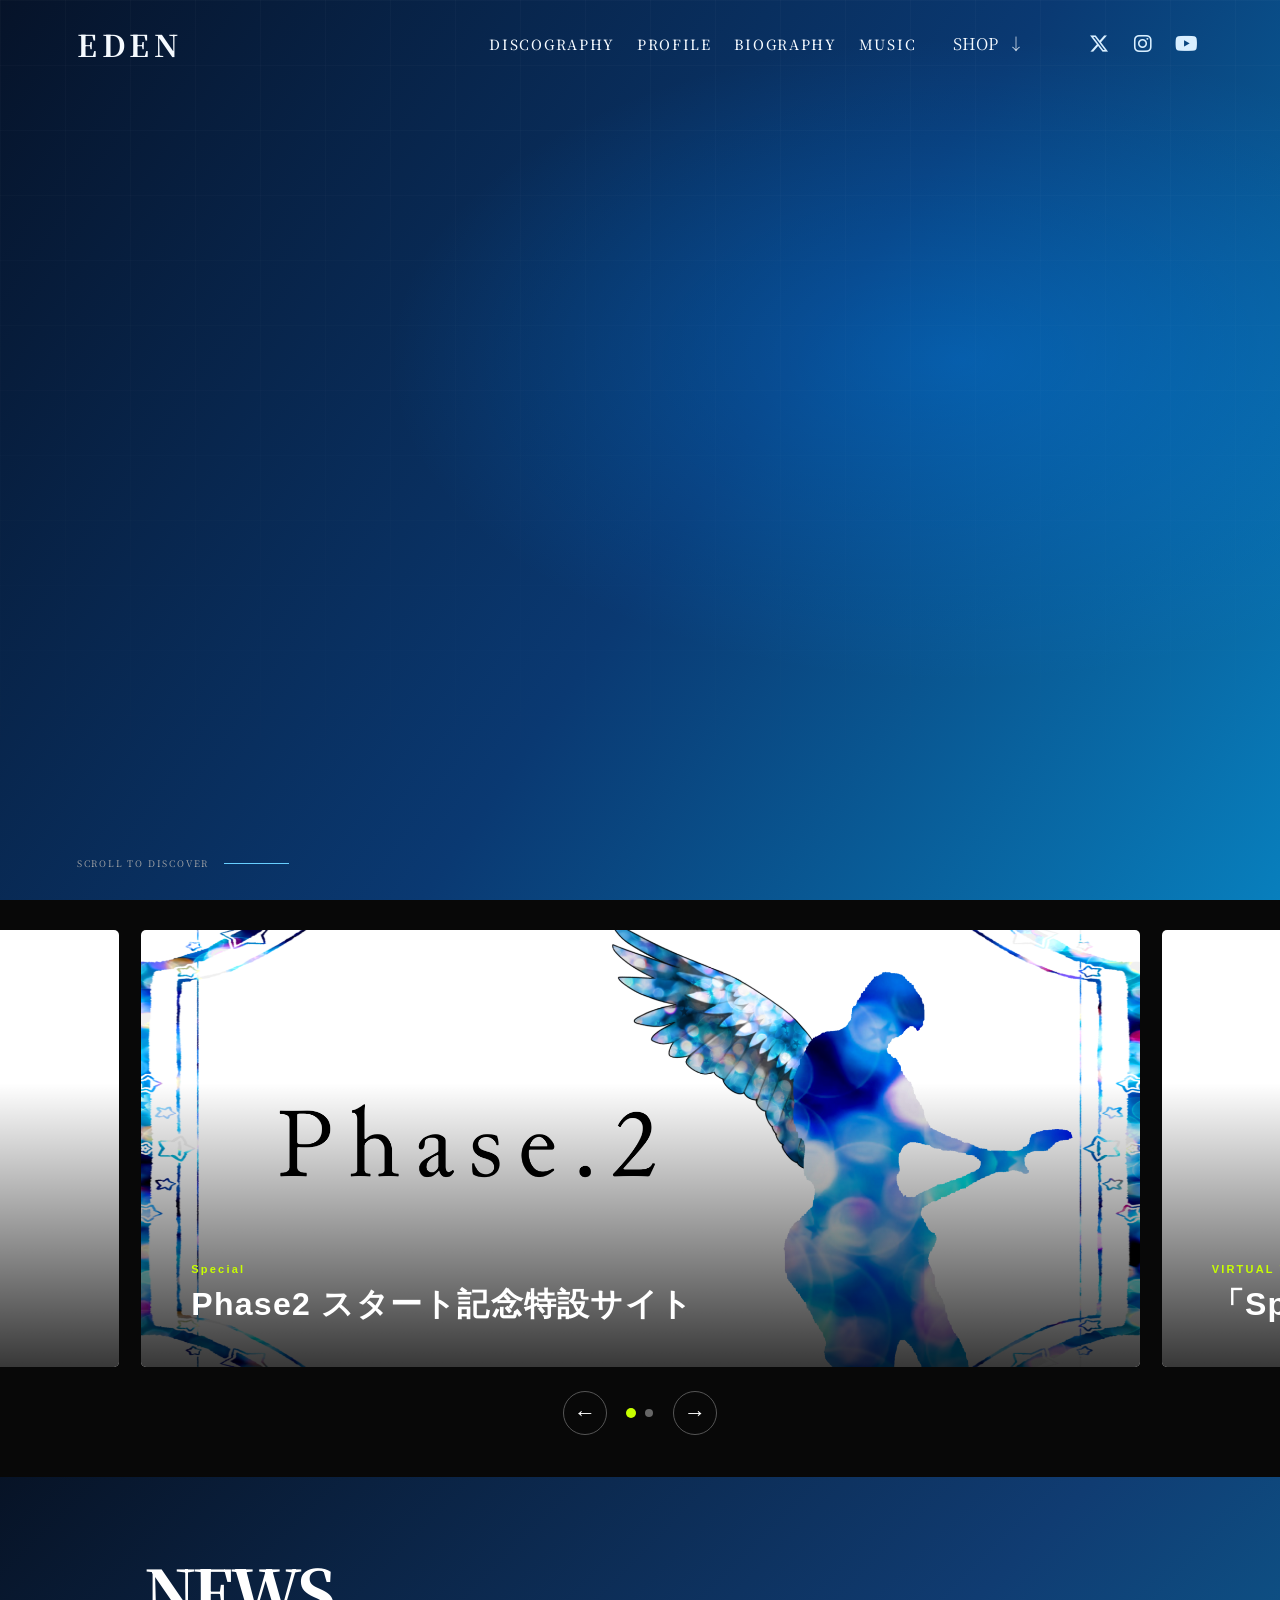
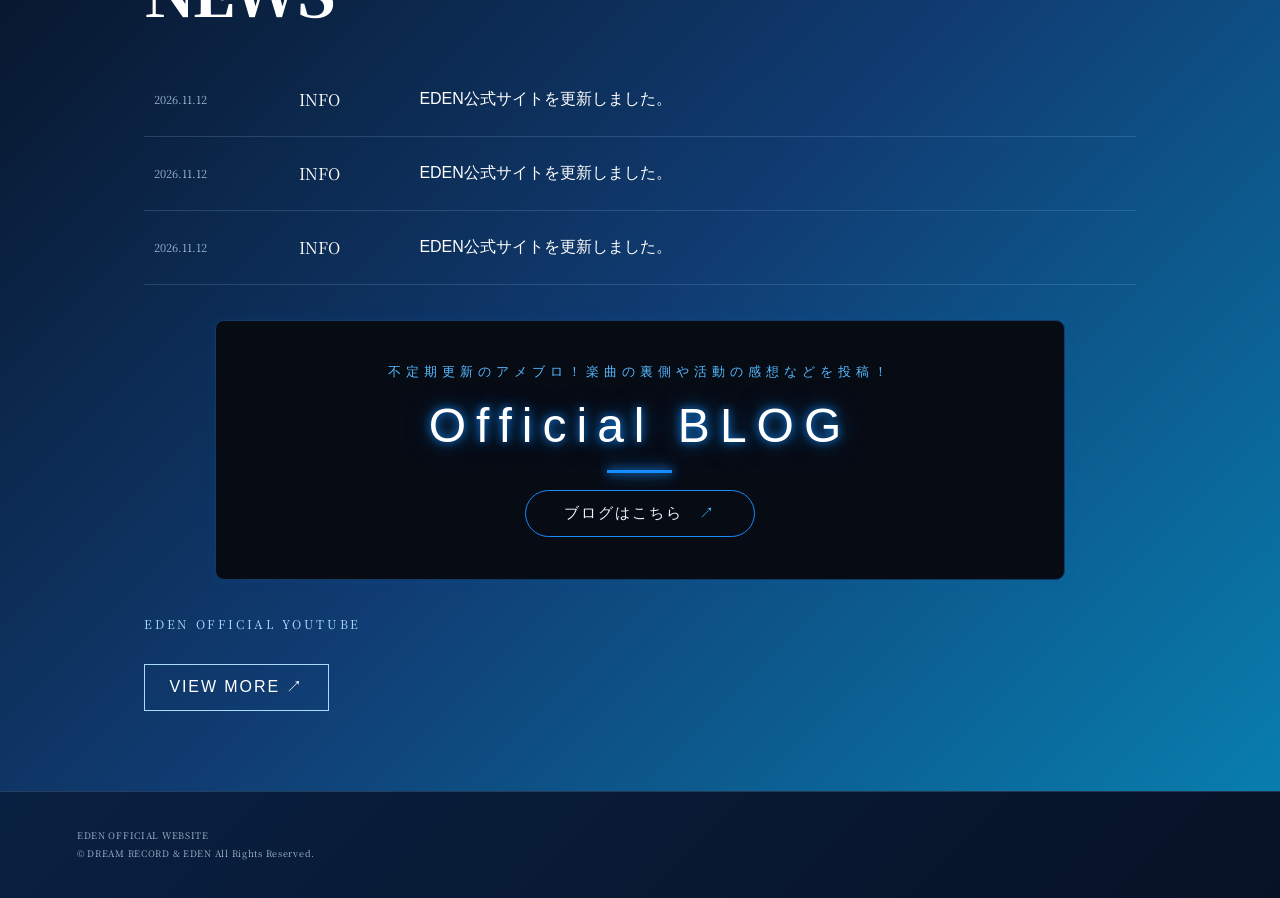
==== commit 5c7be63e: "Update index.html" ====
--- a/index.html
+++ b/index.html
@@ -16,15 +16,15 @@
 <link rel="stylesheet"
  href="https://cdnjs.cloudflare.com/ajax/libs/font-awesome/6.5.2/css/all.min.css">
 
- 
+
 </head>
 
 <body>
 <header id="header">
-  <a href="#top" class="logo">EDEN</a>
+  <a href="index.html" class="logo">EDEN</a>
   <button class="menu-btn" id="menuBtn" type="button" aria-label="メニューを開く" aria-expanded="false" aria-controls="nav">MENU ☰</button>
   <nav class="nav" id="nav" aria-label="メインメニュー">
-    <a href="https://sites.google.com/view/eden-no-uta/news">NEWS</a>
+
     <a href="DISCOGRAPHY.html">DISCOGRAPHY</a>
     <a href="PROFILE.html">PROFILE</a>
     <a href="BIOGRAPHY.html">BIOGRAPHY</a>
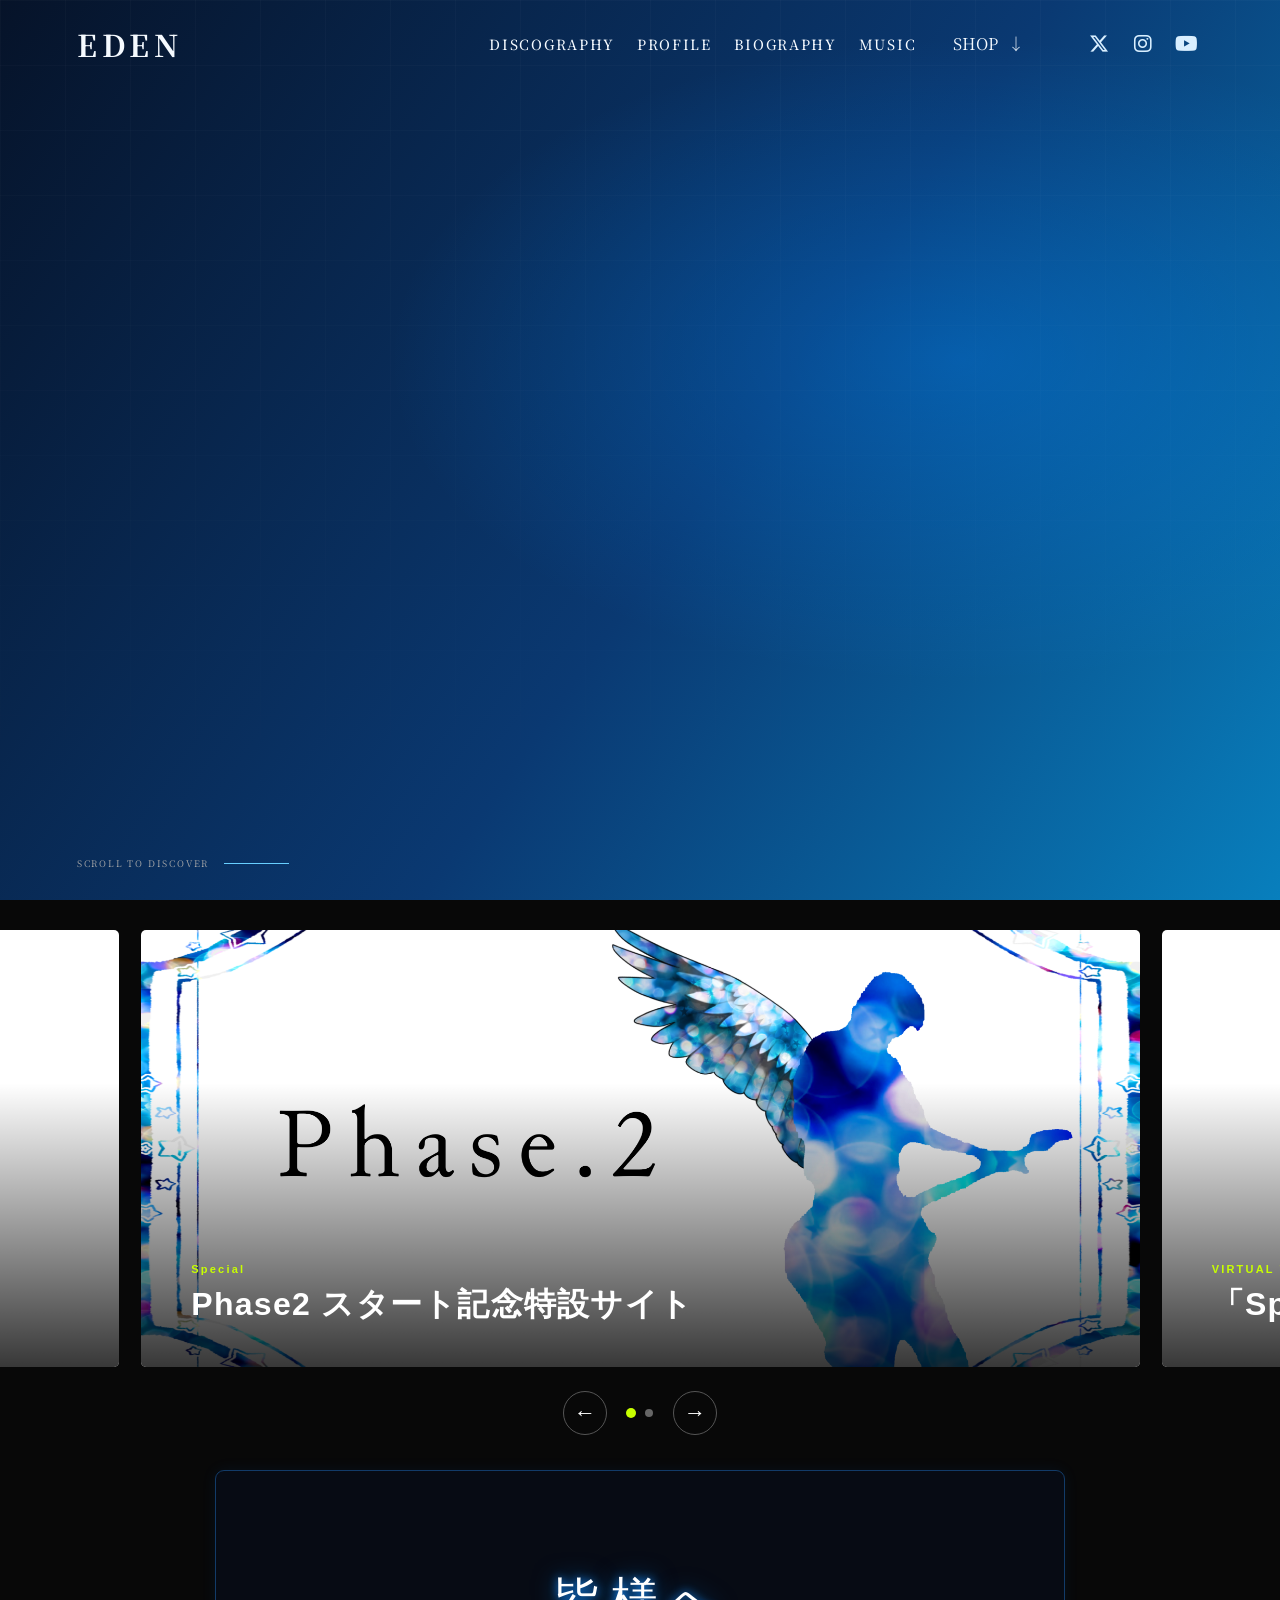
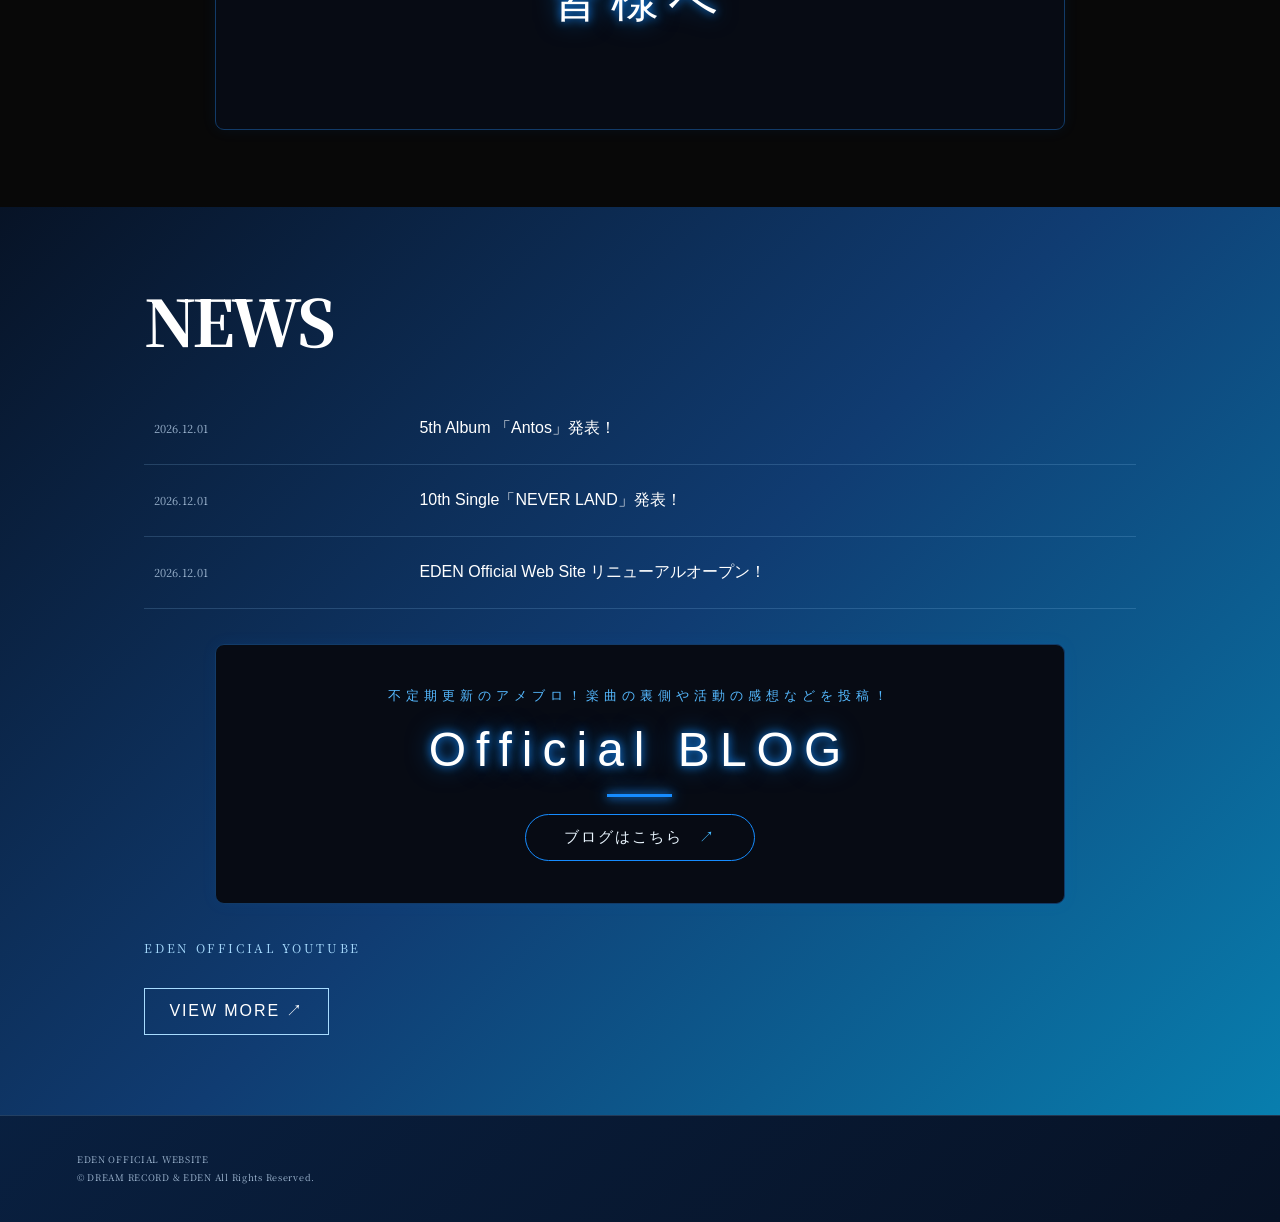
==== commit 3e238754: "Revise news section with latest updates Updated news items with new dates and links for recent annou" ====
--- a/index.html
+++ b/index.html
@@ -93,7 +93,7 @@
         </span>
       </a>
 
-      <a class="dr-hero__slide" href="#artist">
+      <a class="dr-hero__slide" href="https://sites.google.com/view/2027-tour-spling/%E3%83%9B%E3%83%BC%E3%83%A0">
         <img
           src="パナー/TOURパナー.png"
           alt="音楽アーティスト"
@@ -121,7 +121,20 @@
       →
     </button>
   </div>
+
+ <!-- OFFICIAL BLOG -->
+  <div class="eden-neon-wrap">
+    <a href="https://www.ameba.jp/profile/general/eden-oficial/"
+       target="_blank"
+       rel="noopener noreferrer"
+       class="eden-neon">
+
+      <span class="eden-neon-title">皆様へ</span>
+
+    </a>
+  </div>
 </section>
+ 
 
 <section class="eden-video" id="video">
 
@@ -131,26 +144,26 @@
     </div>
 
 <div class="news-item">
-  <span class="news-date">2026.11.12</span>
-  <span class="news-category">INFO</span>
-  <a href="https://example.com">
-    EDEN公式サイトを更新しました。
+  <span class="news-date">2026.12.01</span>
+  <span class="news-category"></span>
+  <a href="https://sites.google.com/view/eden-no-uta/news3">
+    5th Album 「Antos」発表！
   </a>
 </div>
 
 <div class="news-item">
-  <span class="news-date">2026.11.12</span>
-  <span class="news-category">INFO</span>
-  <a href="https://example.com">
-    EDEN公式サイトを更新しました。
+  <span class="news-date">2026.12.01</span>
+  <span class="news-category"></span>
+  <a href="https://sites.google.com/view/eden-no-uta/news2">
+    10th Single「NEVER LAND」発表！
   </a>
 </div>
 
 <div class="news-item">
-  <span class="news-date">2026.11.12</span>
-  <span class="news-category">INFO</span>
-  <a href="https://example.com">
-    EDEN公式サイトを更新しました。
+  <span class="news-date">2026.12.01</span>
+  <span class="news-category"></span>
+  <a href="https://sites.google.com/view/eden-no-uta/news1">
+    EDEN Official Web Site リニューアルオープン！
   </a>
 </div>
 
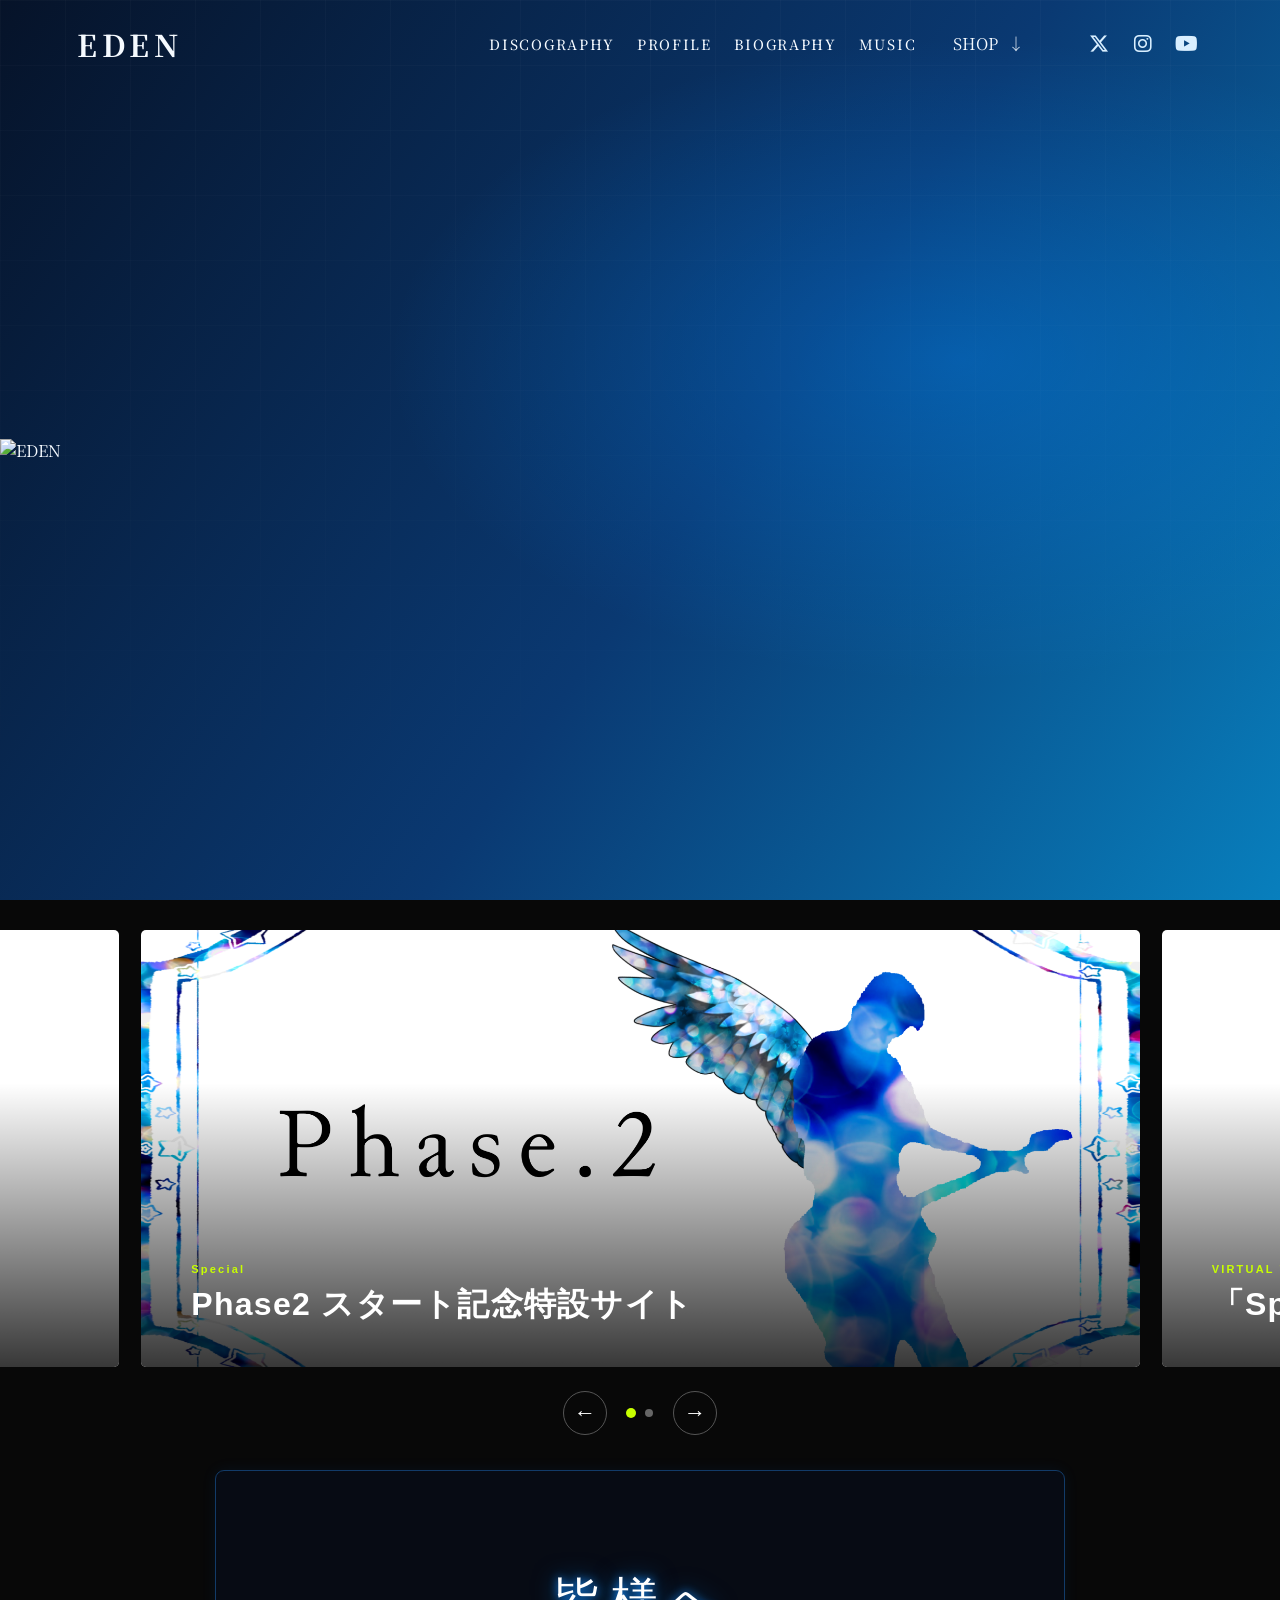
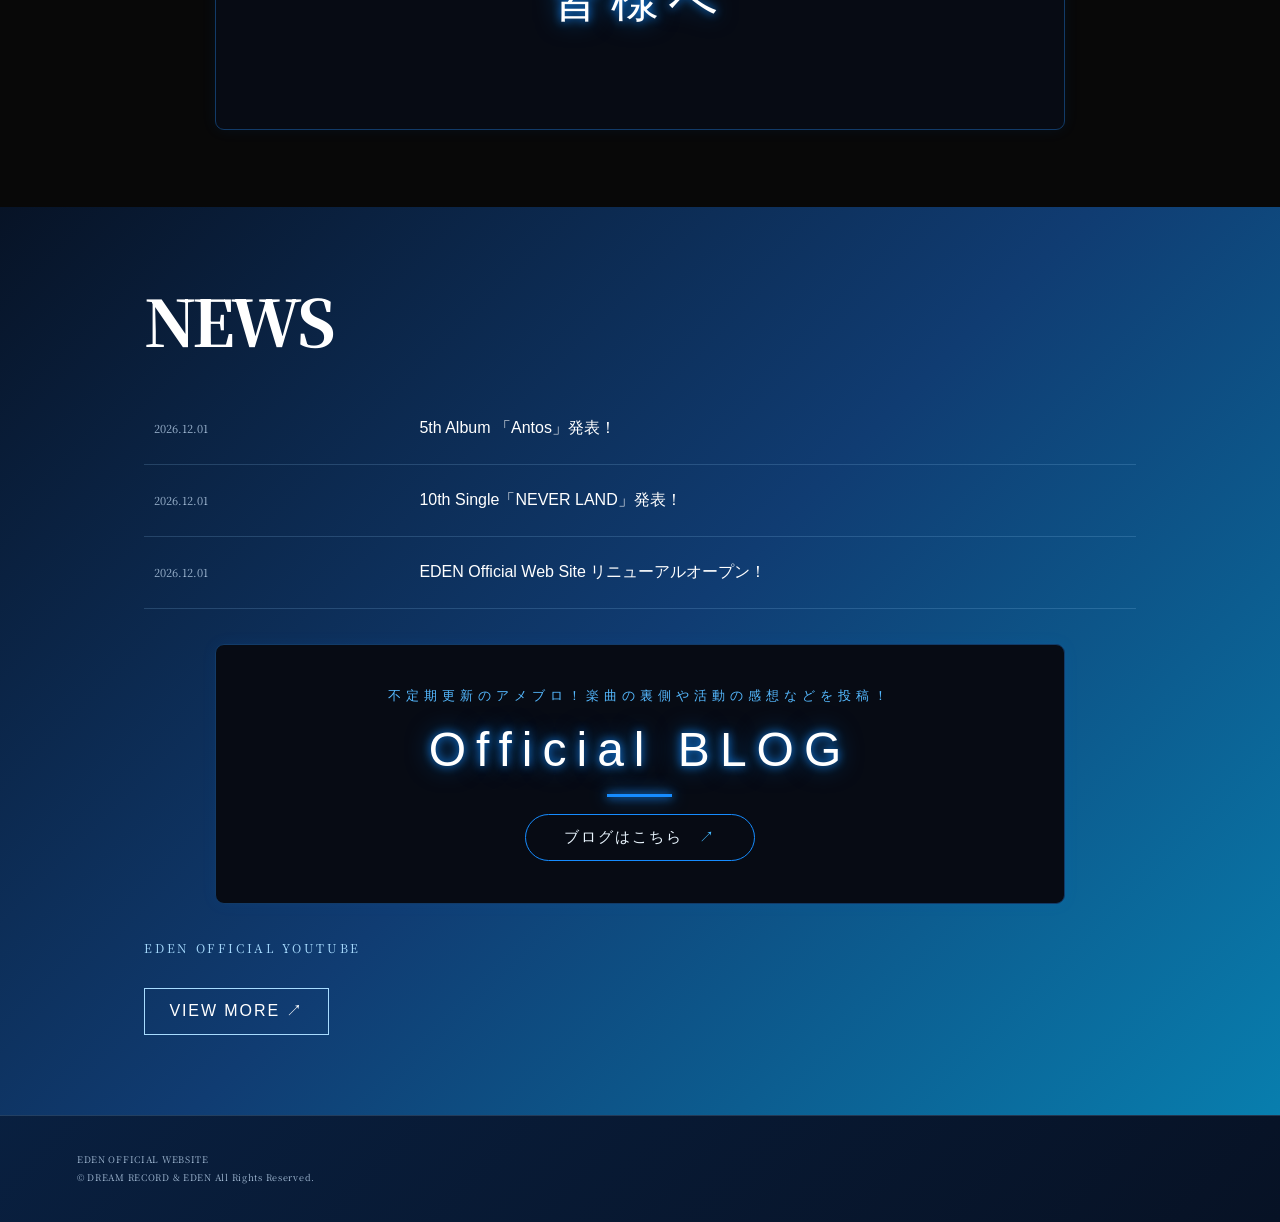
==== commit bbf2fb9b: "Add image to hero section and update styles" ====
--- a/index.html
+++ b/index.html
@@ -74,11 +74,13 @@
 
 <main>
 <section class="hero" id="top">
+  <img src="パナー/EDEN.png" alt="EDEN">
+
 </section>
-  <div class="hero-scroll">SCROLL TO DISCOVER</div>
 
 
 <section class="dr-hero" aria-label="メインビジュアル">
+
   <div class="dr-hero__viewport">
     <div class="dr-hero__track">
 
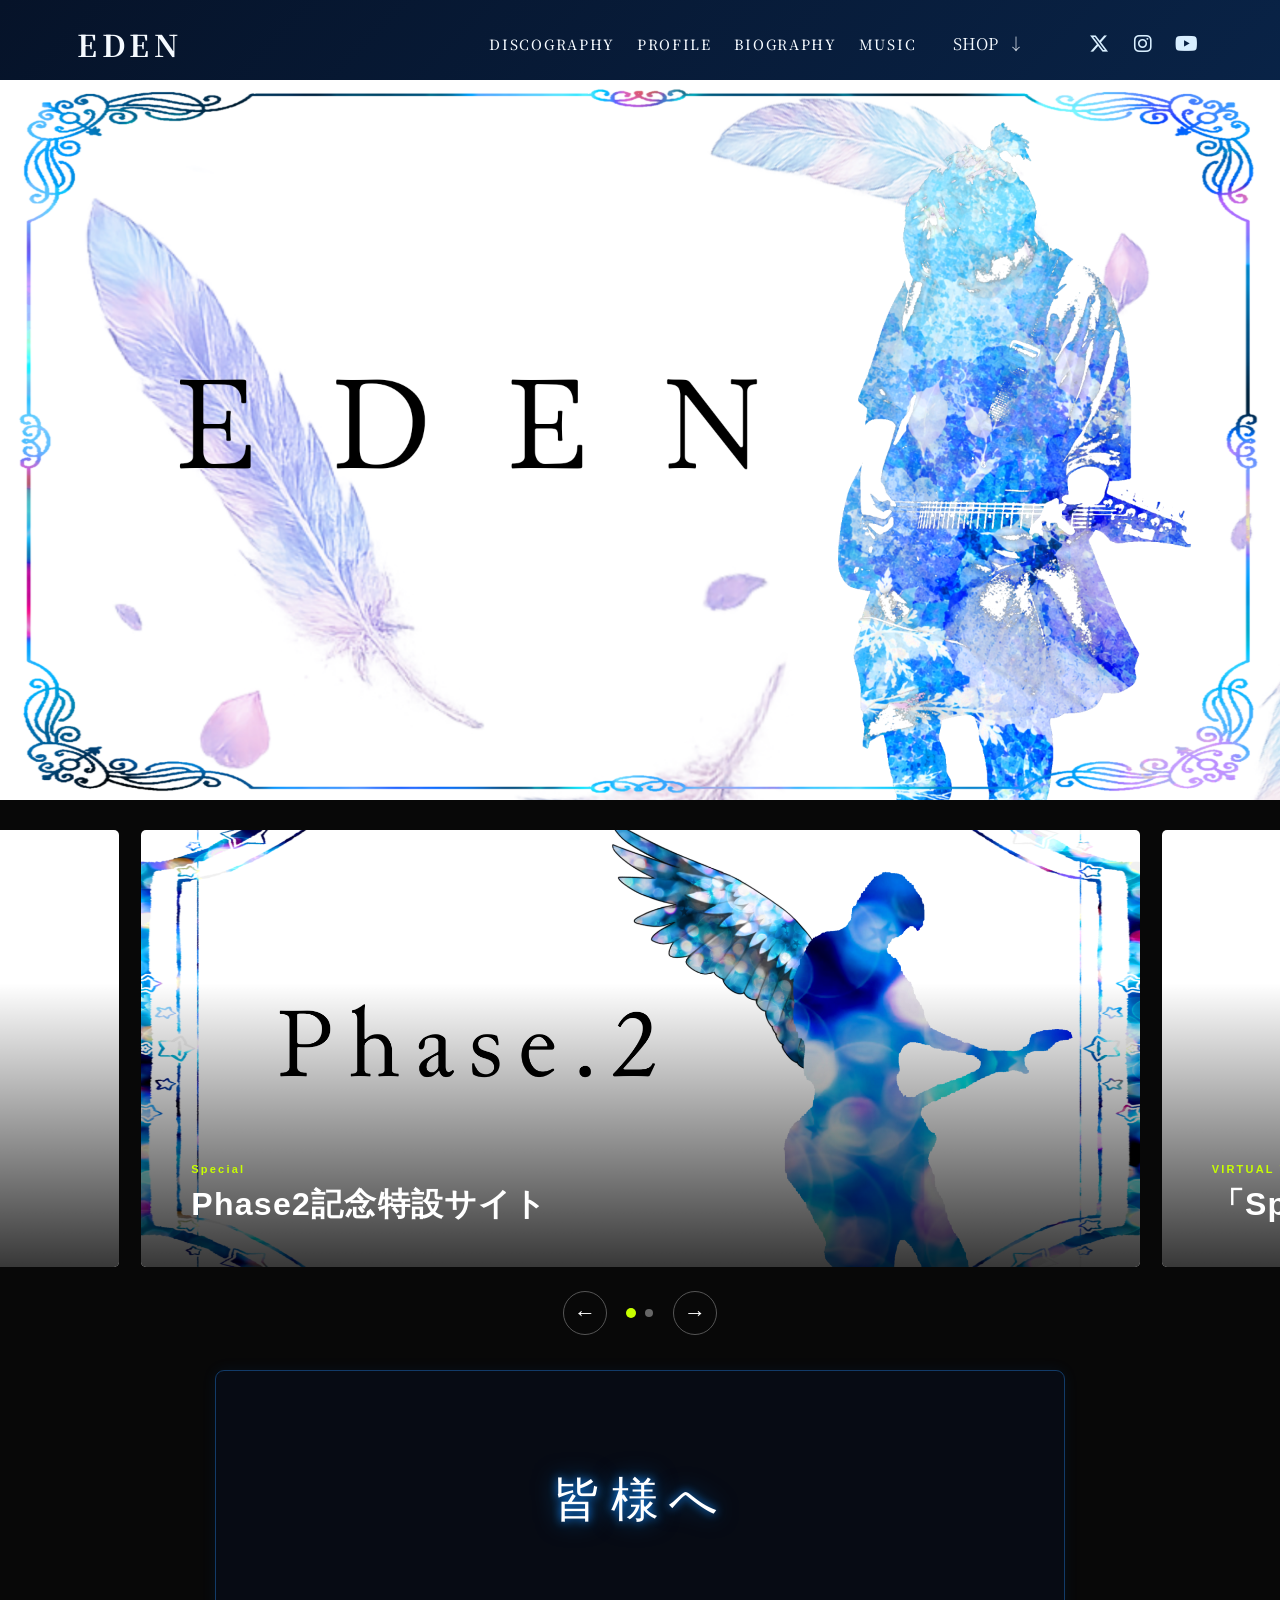
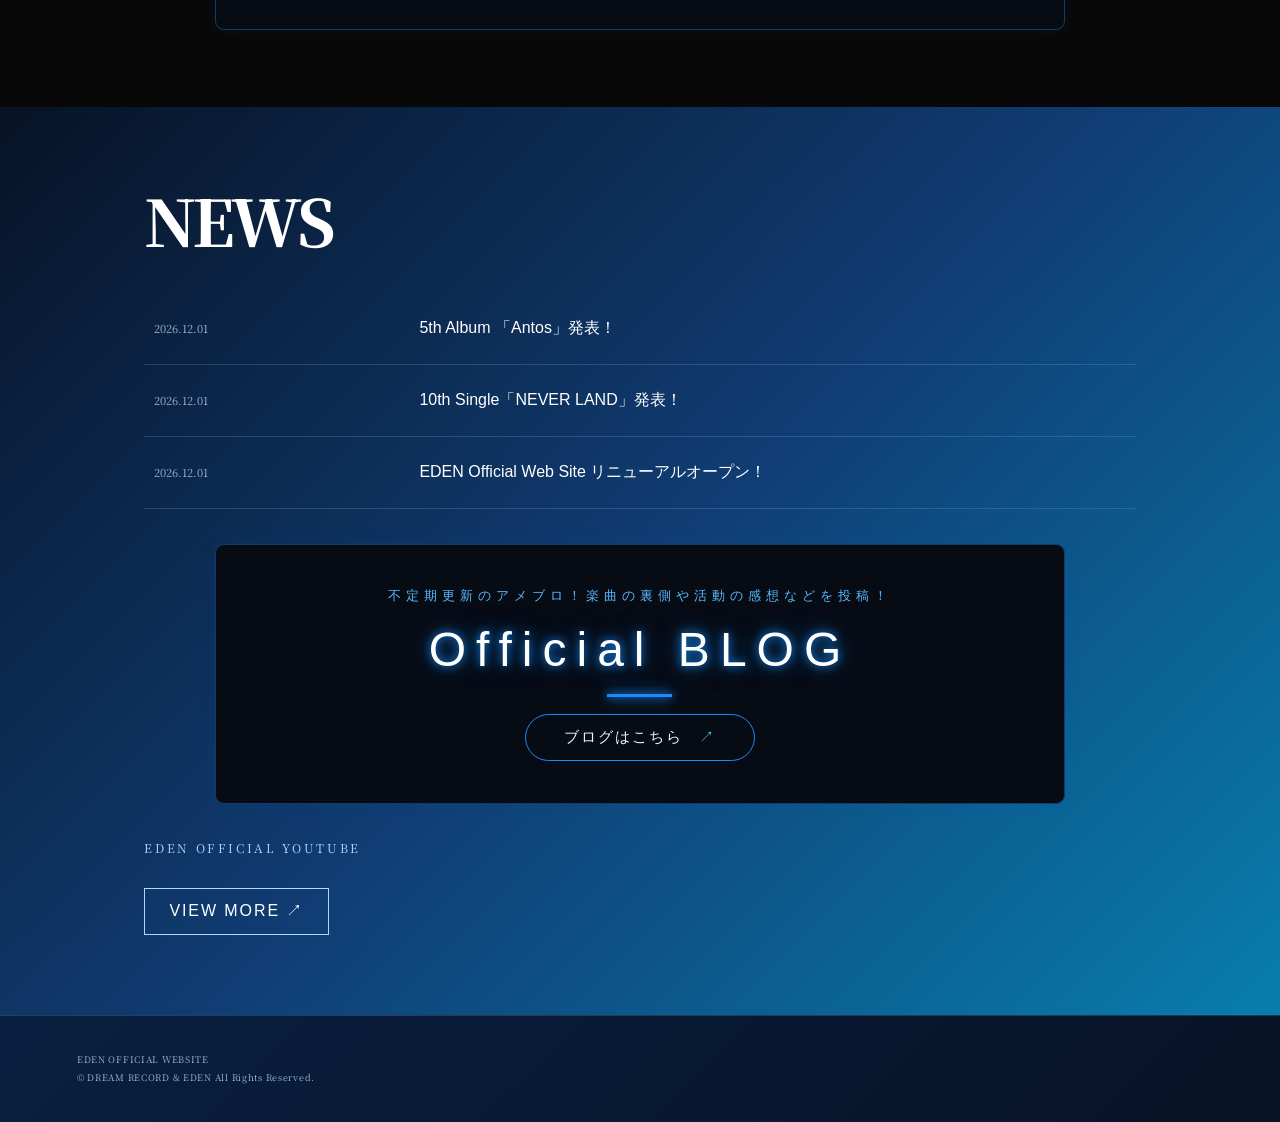
==== commit fc07c47f: "Update text and links in index.html" ====
--- a/index.html
+++ b/index.html
@@ -91,7 +91,7 @@
         >
         <span class="dr-hero__caption">
           <small>Special</small>
-          Phase2 スタート記念特設サイト
+          Phase2記念特設サイト
         </span>
       </a>
 
@@ -126,7 +126,7 @@
 
  <!-- OFFICIAL BLOG -->
   <div class="eden-neon-wrap">
-    <a href="https://www.ameba.jp/profile/general/eden-oficial/"
+    <a href="https://sites.google.com/view/phase2specialsite/%E7%9A%86%E6%A7%98%E3%81%B8"
        target="_blank"
        rel="noopener noreferrer"
        class="eden-neon">
--- a/style.css
+++ b/style.css
@@ -930,7 +930,7 @@
     margin: 0;
     overflow-wrap: anywhere;
   }
-
+ 
 }
 /* BLOG スマホ表示調整 */
 @media screen and (max-width: 600px) {
@@ -965,3 +965,48 @@
   }
 
 }
+
+/* TOP MAIN IMAGE */
+.hero {
+  width: 100%;
+  height: auto;
+  min-height: 0;
+  max-height: none;
+  aspect-ratio: auto;
+
+  background-image: url("パナー/EDEN.png");
+  background-size: 100% auto;
+  background-position: center top;
+  background-repeat: no-repeat;
+
+  display: block;
+  padding: 0;
+}
+
+/* TOP画像のみ変更・ヘッダーはそのまま */
+.hero {
+  display: block;
+  width: 100%;
+  height: auto;
+  min-height: 0;
+  max-height: none;
+  padding: 0;
+  overflow: hidden;
+  background: none;
+}
+
+.hero::before {
+  display: none;
+}
+
+.hero > img {
+  display: block;
+  width: 100%;
+  height: auto;
+  object-fit: contain;
+}
+
+.hero {
+  margin-top: 80px;
+}
+
